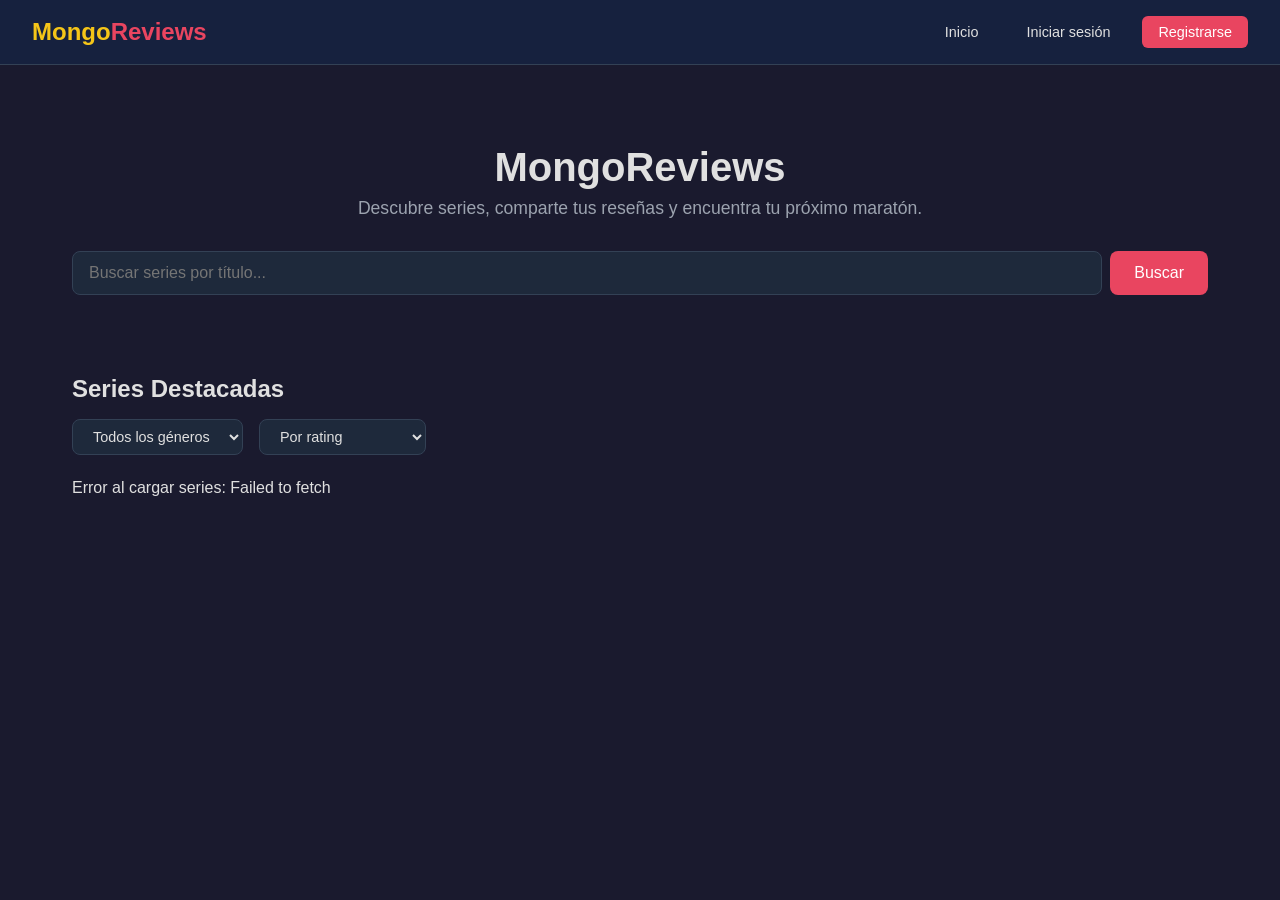
==== frontend/admin.html @ 36e45f7b "feat: implement frontend with HTML/CSS/JS pages - Add 6 pages: index, register, login, serie, perfil" ====
<!DOCTYPE html>
<html lang="es">
<head>
    <meta charset="UTF-8">
    <meta name="viewport" content="width=device-width, initial-scale=1.0">
    <title>Administración - MongoReviews</title>
    <link rel="stylesheet" href="css/style.css">
</head>
<body>
    <nav class="navbar" id="navbar"></nav>
    <div class="container">
        <div style="display:flex; justify-content:space-between; align-items:center; margin-bottom:1.5rem">
            <h2 class="section-title" style="margin:0">Administrar Series</h2>
            <button class="btn btn-primary" onclick="openCreateModal()">+ Nueva Serie</button>
        </div>
        <table class="admin-table" id="adminTable">
            <thead>
                <tr>
                    <th>Título</th>
                    <th>Año</th>
                    <th>Géneros</th>
                    <th>Rating</th>
                    <th>Acciones</th>
                </tr>
            </thead>
            <tbody id="adminTableBody"></tbody>
        </table>
        <div id="adminPagination" class="pagination"></div>
    </div>

    <div id="serieModal" class="modal-overlay hidden">
        <div class="modal">
            <h3 id="modalTitle">Nueva Serie</h3>
            <form id="serieForm">
                <div class="form-group">
                    <label for="editTitulo">Título *</label>
                    <input type="text" id="editTitulo" required>
                </div>
                <div class="form-group">
                    <label for="editDescripcion">Descripción *</label>
                    <textarea id="editDescripcion" required></textarea>
                </div>
                <div class="form-group">
                    <label for="editGeneros">Géneros (separados por coma) *</label>
                    <input type="text" id="editGeneros" placeholder="Ej: Drama, Suspenso">
                </div>
                <div class="form-group">
                    <label for="editAnio">Año de estreno *</label>
                    <input type="number" id="editAnio" min="1900" max="2030" required>
                </div>
                <div class="form-group">
                    <label for="editTemporadas">Temporadas *</label>
                    <input type="number" id="editTemporadas" min="1" max="100" required>
                </div>
                <div class="form-group">
                    <label for="editPoster">URL del póster</label>
                    <input type="url" id="editPoster" placeholder="https://ejemplo.com/poster.jpg">
                </div>
                <div class="modal-actions">
                    <button type="button" class="btn btn-secondary" onclick="closeModal()">Cancelar</button>
                    <button type="submit" class="btn btn-primary">Guardar</button>
                </div>
            </form>
        </div>
    </div>
    <div id="toastContainer"></div>
    <script src="js/api.js"></script>
    <script src="js/app.js"></script>
    <script src="js/pages/admin.js"></script>
</body>
</html>
---- frontend/css/style.css ----
:root {
    --primary: #1a1a2e;
    --secondary: #16213e;
    --accent: #e94560;
    --accent-hover: #d63851;
    --gold: #f5c518;
    --text: #e0e0e0;
    --text-muted: #9ca3af;
    --card: #1e293b;
    --border: #334155;
    --success: #22c55e;
    --error: #ef4444;
}

* {
    margin: 0;
    padding: 0;
    box-sizing: border-box;
}

body {
    font-family: -apple-system, BlinkMacSystemFont, 'Segoe UI', Roboto, sans-serif;
    background: var(--primary);
    color: var(--text);
    min-height: 100vh;
}

a {
    color: var(--accent);
    text-decoration: none;
}

a:hover {
    color: var(--accent-hover);
}

/* Navbar */
.navbar {
    background: var(--secondary);
    padding: 1rem 2rem;
    display: flex;
    justify-content: space-between;
    align-items: center;
    border-bottom: 1px solid var(--border);
    position: sticky;
    top: 0;
    z-index: 100;
}

.navbar .logo {
    font-size: 1.5rem;
    font-weight: 700;
    color: var(--gold);
}

.navbar .logo span {
    color: var(--accent);
}

.nav-links {
    display: flex;
    gap: 1rem;
    align-items: center;
}

.nav-links a, .nav-links button {
    color: var(--text);
    background: none;
    border: none;
    cursor: pointer;
    font-size: 0.9rem;
    padding: 0.5rem 1rem;
    border-radius: 6px;
    transition: background 0.2s;
}

.nav-links a:hover, .nav-links button:hover {
    background: rgba(255,255,255,0.1);
}

.nav-links .btn-primary {
    background: var(--accent);
    color: white;
}

.nav-links .btn-primary:hover {
    background: var(--accent-hover);
}

/* Container */
.container {
    max-width: 1200px;
    margin: 0 auto;
    padding: 2rem;
}

/* Cards */
.card {
    background: var(--card);
    border: 1px solid var(--border);
    border-radius: 12px;
    padding: 1.5rem;
    transition: transform 0.2s, box-shadow 0.2s;
}

.card:hover {
    transform: translateY(-2px);
    box-shadow: 0 4px 20px rgba(0,0,0,0.3);
}

/* Serie Card */
.serie-card {
    display: flex;
    gap: 1.5rem;
    cursor: pointer;
}

.serie-card .poster {
    width: 100px;
    height: 140px;
    background: var(--border);
    border-radius: 8px;
    flex-shrink: 0;
    display: flex;
    align-items: center;
    justify-content: center;
    font-size: 2rem;
    color: var(--text-muted);
}

.serie-card .info {
    flex: 1;
}

.serie-card .info h3 {
    margin-bottom: 0.5rem;
    font-size: 1.2rem;
}

.serie-card .info .meta {
    display: flex;
    gap: 1rem;
    color: var(--text-muted);
    font-size: 0.85rem;
    margin-bottom: 0.5rem;
}

.serie-card .info .desc {
    color: var(--text-muted);
    font-size: 0.9rem;
    display: -webkit-box;
    -webkit-line-clamp: 2;
    -webkit-box-orient: vertical;
    overflow: hidden;
}

.serie-card .rating {
    display: flex;
    align-items: center;
    gap: 0.3rem;
    color: var(--gold);
    font-weight: 600;
    font-size: 1.1rem;
}

/* Grid */
.grid {
    display: grid;
    grid-template-columns: repeat(auto-fill, minmax(350px, 1fr));
    gap: 1.5rem;
}

@media (max-width: 576px) {
    .grid {
        grid-template-columns: 1fr;
    }
}

/* Forms */
.form-group {
    margin-bottom: 1.2rem;
}

.form-group label {
    display: block;
    margin-bottom: 0.4rem;
    font-size: 0.9rem;
    color: var(--text-muted);
}

.form-group input,
.form-group textarea,
.form-group select {
    width: 100%;
    padding: 0.75rem 1rem;
    background: var(--primary);
    border: 1px solid var(--border);
    border-radius: 8px;
    color: var(--text);
    font-size: 1rem;
    transition: border-color 0.2s;
}

.form-group input:focus,
.form-group textarea:focus,
.form-group select:focus {
    outline: none;
    border-color: var(--accent);
}

.form-group textarea {
    min-height: 100px;
    resize: vertical;
}

.form-error {
    color: var(--error);
    font-size: 0.85rem;
    margin-top: 0.3rem;
}

/* Buttons */
.btn {
    padding: 0.75rem 1.5rem;
    border: none;
    border-radius: 8px;
    font-size: 1rem;
    cursor: pointer;
    transition: background 0.2s, transform 0.1s;
}

.btn:active {
    transform: scale(0.97);
}

.btn-primary {
    background: var(--accent);
    color: white;
}

.btn-primary:hover {
    background: var(--accent-hover);
}

.btn-secondary {
    background: var(--border);
    color: var(--text);
}

.btn-secondary:hover {
    background: #475569;
}

.btn-danger {
    background: var(--error);
    color: white;
}

.btn-danger:hover {
    background: #dc2626;
}

.btn-sm {
    padding: 0.4rem 0.8rem;
    font-size: 0.85rem;
}

/* Auth forms */
.auth-container {
    max-width: 420px;
    margin: 3rem auto;
}

.auth-container h2 {
    text-align: center;
    margin-bottom: 2rem;
    font-size: 1.8rem;
}

.auth-container .card {
    padding: 2rem;
}

.auth-container .footer-text {
    text-align: center;
    margin-top: 1rem;
    color: var(--text-muted);
    font-size: 0.9rem;
}

/* Serie Detail */
.serie-detail {
    display: flex;
    gap: 2rem;
    margin-bottom: 2rem;
}

.serie-detail .poster-large {
    width: 250px;
    height: 350px;
    background: var(--border);
    border-radius: 12px;
    flex-shrink: 0;
    display: flex;
    align-items: center;
    justify-content: center;
    font-size: 4rem;
    color: var(--text-muted);
}

.serie-detail .info {
    flex: 1;
}

.serie-detail .info h1 {
    font-size: 2rem;
    margin-bottom: 1rem;
}

.serie-detail .info .meta {
    display: flex;
    flex-wrap: wrap;
    gap: 1rem;
    margin-bottom: 1rem;
    color: var(--text-muted);
}

.serie-detail .info .genres {
    display: flex;
    gap: 0.5rem;
    flex-wrap: wrap;
    margin-bottom: 1rem;
}

.serie-detail .info .genre-tag {
    background: rgba(233, 69, 96, 0.15);
    color: var(--accent);
    padding: 0.3rem 0.8rem;
    border-radius: 20px;
    font-size: 0.85rem;
}

.serie-detail .info .rating-big {
    font-size: 2rem;
    color: var(--gold);
    font-weight: 700;
}

.serie-detail .info .rating-big span {
    font-size: 1rem;
    color: var(--text-muted);
    font-weight: 400;
}

@media (max-width: 768px) {
    .serie-detail {
        flex-direction: column;
        align-items: center;
    }
    .serie-detail .poster-large {
        width: 180px;
        height: 260px;
    }
}

/* Reviews */
.review-card {
    background: var(--card);
    border: 1px solid var(--border);
    border-radius: 10px;
    padding: 1.2rem;
    margin-bottom: 1rem;
}

.review-card .header {
    display: flex;
    justify-content: space-between;
    align-items: center;
    margin-bottom: 0.5rem;
}

.review-card .user-info {
    display: flex;
    align-items: center;
    gap: 0.5rem;
    font-size: 0.9rem;
}

.review-card .user-avatar {
    width: 32px;
    height: 32px;
    border-radius: 50%;
    background: var(--border);
    display: flex;
    align-items: center;
    justify-content: center;
    font-size: 0.8rem;
    color: var(--text-muted);
}

.review-card .rating {
    color: var(--gold);
    font-weight: 600;
}

.review-card .date {
    font-size: 0.8rem;
    color: var(--text-muted);
}

.review-card .actions {
    display: flex;
    gap: 0.5rem;
}

/* Pagination */
.pagination {
    display: flex;
    justify-content: center;
    gap: 0.5rem;
    margin-top: 2rem;
}

.pagination button {
    padding: 0.5rem 1rem;
    background: var(--card);
    border: 1px solid var(--border);
    border-radius: 6px;
    color: var(--text);
    cursor: pointer;
}

.pagination button:hover {
    background: var(--border);
}

.pagination button.active {
    background: var(--accent);
    border-color: var(--accent);
}

/* Search */
.search-bar {
    display: flex;
    gap: 0.5rem;
    margin-bottom: 2rem;
}

.search-bar input {
    flex: 1;
    padding: 0.75rem 1rem;
    background: var(--card);
    border: 1px solid var(--border);
    border-radius: 8px;
    color: var(--text);
    font-size: 1rem;
}

.search-bar input:focus {
    outline: none;
    border-color: var(--accent);
}

/* Filters */
.filters {
    display: flex;
    gap: 1rem;
    margin-bottom: 1.5rem;
    flex-wrap: wrap;
    align-items: center;
}

.filters select {
    padding: 0.5rem 1rem;
    background: var(--card);
    border: 1px solid var(--border);
    border-radius: 8px;
    color: var(--text);
    font-size: 0.9rem;
}

/* Toast */
.toast {
    position: fixed;
    bottom: 2rem;
    right: 2rem;
    padding: 1rem 2rem;
    border-radius: 8px;
    color: white;
    font-weight: 500;
    animation: slideIn 0.3s ease;
    z-index: 1000;
}

.toast.success { background: var(--success); }
.toast.error { background: var(--error); }

@keyframes slideIn {
    from { transform: translateX(100%); opacity: 0; }
    to { transform: translateX(0); opacity: 1; }
}

/* Loading */
.loading {
    text-align: center;
    padding: 3rem;
    color: var(--text-muted);
}

/* Hidden */
.hidden { display: none !important; }

/* Admin table */
.admin-table {
    width: 100%;
    border-collapse: collapse;
    margin-top: 1rem;
}

.admin-table th, .admin-table td {
    padding: 0.75rem 1rem;
    text-align: left;
    border-bottom: 1px solid var(--border);
}

.admin-table th {
    color: var(--text-muted);
    font-weight: 600;
    font-size: 0.85rem;
    text-transform: uppercase;
}

.admin-table tr:hover {
    background: rgba(255,255,255,0.03);
}

/* Modal */
.modal-overlay {
    position: fixed;
    top: 0; left: 0; right: 0; bottom: 0;
    background: rgba(0,0,0,0.6);
    display: flex;
    align-items: center;
    justify-content: center;
    z-index: 200;
}

.modal {
    background: var(--secondary);
    border: 1px solid var(--border);
    border-radius: 12px;
    padding: 2rem;
    width: 90%;
    max-width: 500px;
    max-height: 90vh;
    overflow-y: auto;
}

.modal h3 {
    margin-bottom: 1.5rem;
}

.modal-actions {
    display: flex;
    gap: 0.5rem;
    justify-content: flex-end;
    margin-top: 1.5rem;
}

/* Star rating input */
.star-rating {
    display: flex;
    flex-direction: row-reverse;
    gap: 0.3rem;
    justify-content: flex-end;
}

.star-rating input {
    display: none;
}

.star-rating label {
    font-size: 1.8rem;
    color: var(--border);
    cursor: pointer;
    transition: color 0.15s;
}

.star-rating label:hover,
.star-rating label:hover ~ label,
.star-rating input:checked ~ label {
    color: var(--gold);
}

/* User profile */
.profile-header {
    display: flex;
    align-items: center;
    gap: 1.5rem;
    margin-bottom: 2rem;
}

.profile-avatar {
    width: 80px;
    height: 80px;
    border-radius: 50%;
    background: var(--border);
    display: flex;
    align-items: center;
    justify-content: center;
    font-size: 2rem;
    color: var(--text-muted);
}

/* Hero */
.hero {
    text-align: center;
    padding: 3rem 0;
}

.hero h1 {
    font-size: 2.5rem;
    margin-bottom: 0.5rem;
}

.hero p {
    color: var(--text-muted);
    font-size: 1.1rem;
    max-width: 600px;
    margin: 0 auto 2rem;
}

/* Section title */
.section-title {
    font-size: 1.5rem;
    margin-bottom: 1rem;
    font-weight: 600;
}
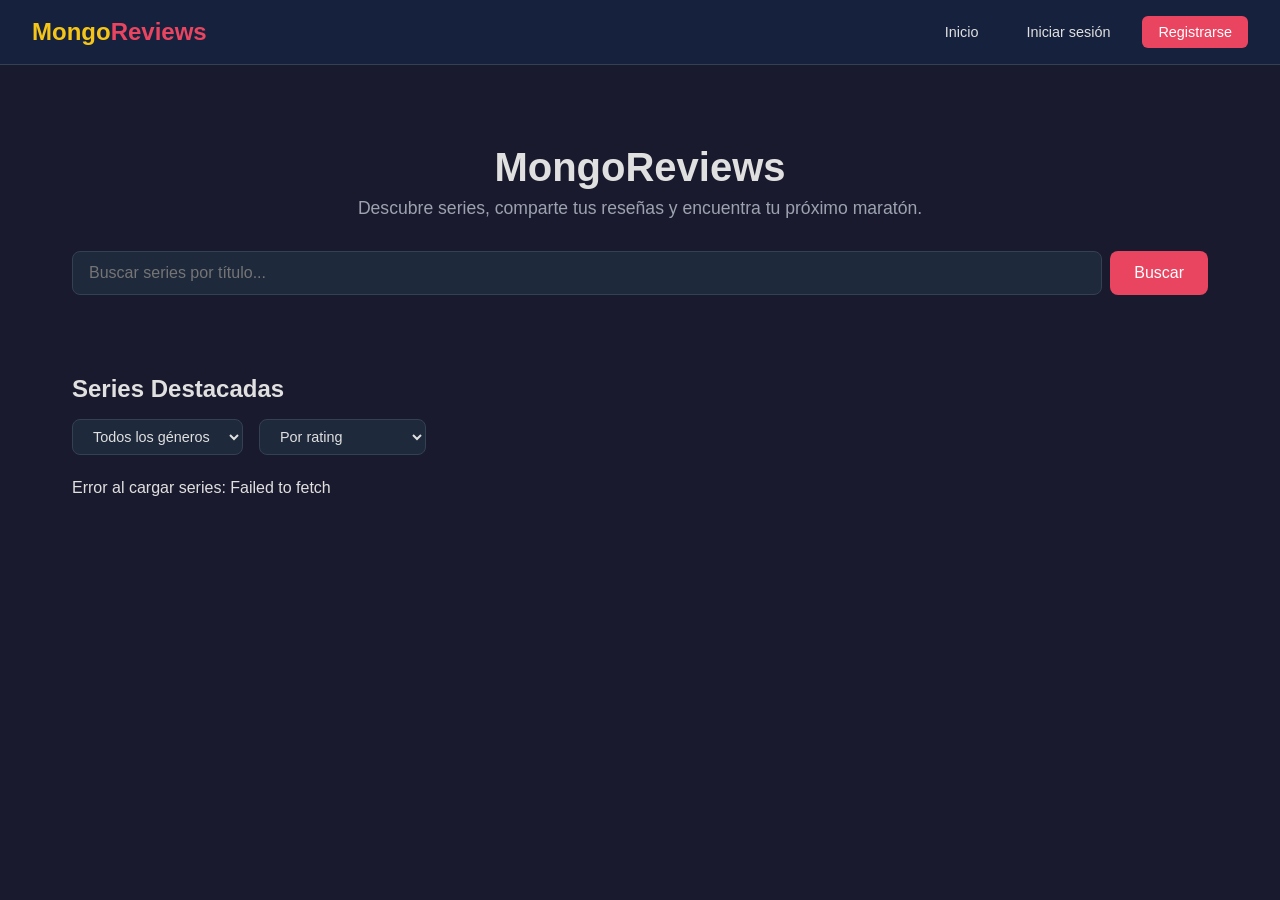
==== commit 4d651b9f: "Cambios Finales" ====
--- a/frontend/admin.html
+++ b/frontend/admin.html
@@ -5,6 +5,7 @@
     <meta name="viewport" content="width=device-width, initial-scale=1.0">
     <title>Administración - MongoReviews</title>
     <link rel="stylesheet" href="css/style.css">
+    <script src="https://widget.cloudinary.com/v2.0/global/all.js" type="text/javascript"></script>
 </head>
 <body>
     <nav class="navbar" id="navbar"></nav>
@@ -54,7 +55,10 @@
                 </div>
                 <div class="form-group">
                     <label for="editPoster">URL del póster</label>
-                    <input type="url" id="editPoster" placeholder="https://ejemplo.com/poster.jpg">
+                    <div style="display:flex;gap:0.5rem">
+                        <input type="url" id="editPoster" style="flex:1" placeholder="https://ejemplo.com/poster.jpg">
+                        <button type="button" class="btn btn-secondary" onclick="openCloudinaryWidget()">Subir imagen</button>
+                    </div>
                 </div>
                 <div class="modal-actions">
                     <button type="button" class="btn btn-secondary" onclick="closeModal()">Cancelar</button>
